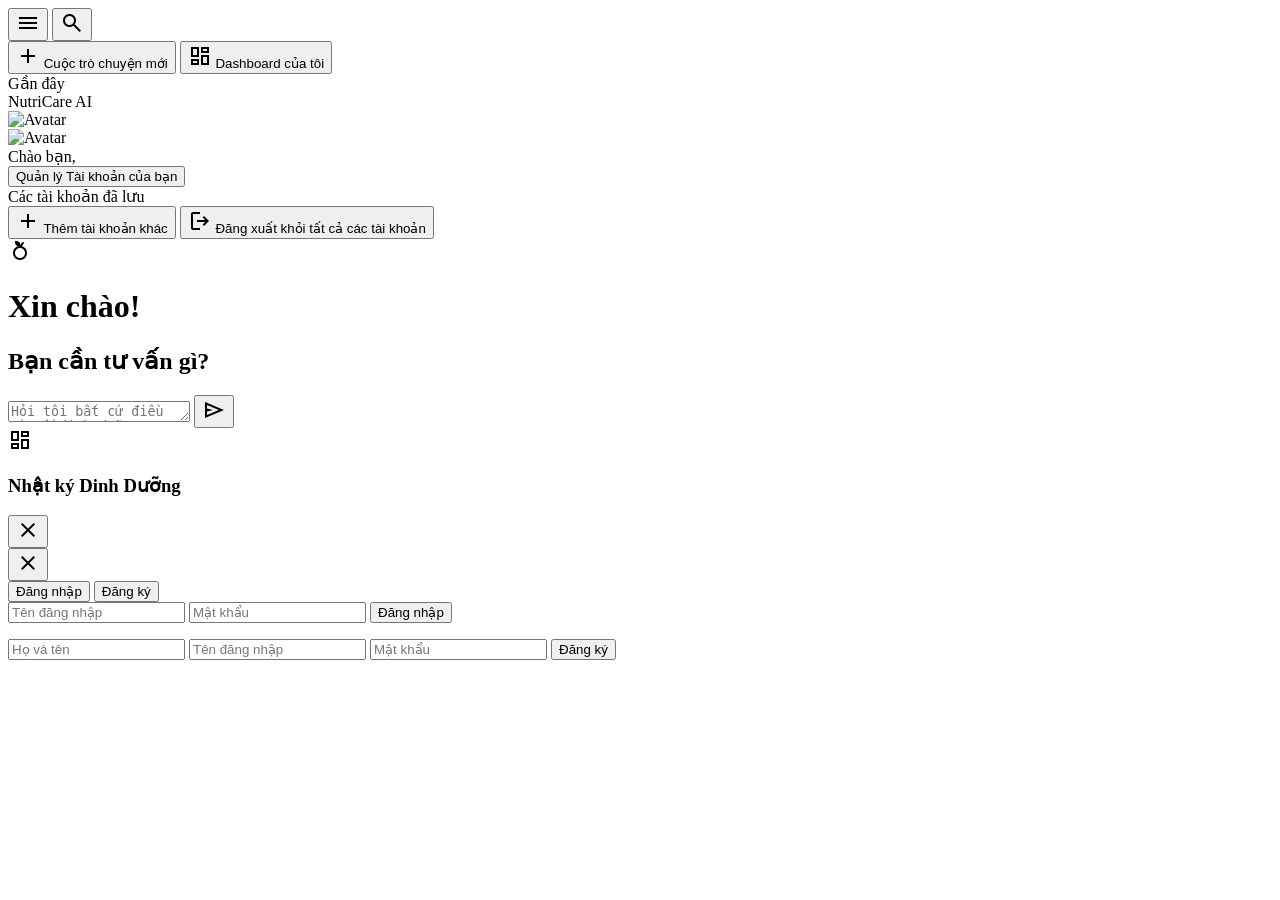
==== chatbot/src/main/resources/static/index.html @ cc5935b3 "feat: Full English RAG pipeline — Hybrid RRF + Reranker, BERT NER/Classifier, USDA lookup" ====
<!DOCTYPE html>
<html lang="vi">
<head>
    <meta charset="UTF-8">
    <meta name="viewport" content="width=device-width, initial-scale=1.0">
    <title>NutriCare AI — Tư vấn Dinh dưỡng &amp; Sức khỏe</title>
    <link rel="stylesheet" href="/css/style.css">
    <link rel="stylesheet" href="https://fonts.googleapis.com/css2?family=Material+Symbols+Outlined:opsz,wght,FILL,GRAD@20..48,100..700,0..1,-50..200" />
</head>
<body>

    <aside class="sidebar" id="sidebar">
        <div class="sidebar-header">
            <button class="icon-btn menu-btn" id="menu-toggle" title="Đóng/Mở menu">
                <span class="material-symbols-outlined">menu</span>
            </button>
            <button class="icon-btn search-btn" id="search-history-btn" title="Tìm kiếm đoạn chat">
                <span class="material-symbols-outlined">search</span>
            </button>
        </div>

        <button class="nav-item new-chat-btn" id="new-chat-btn">
            <span class="material-symbols-outlined">add</span>
            <span class="nav-text">Cuộc trò chuyện mới</span>
        </button>
        <button class="nav-item" id="dashboard-toggle-btn">
            <span class="material-symbols-outlined">dashboard</span>
            <span class="nav-text">Dashboard của tôi</span>
        </button>

        <div class="recent-section" id="recent-section">
            <div class="recent-title">Gần đây</div>
            <div id="chat-history-list"></div>
        </div>
    </aside>

    <main class="main-content">
        <header class="top-header">
            <div class="app-name">NutriCare AI</div>
            <div class="avatar" id="avatar-btn" title="Tài khoản">
                <img src="https://ui-avatars.com/api/?name=User&background=random" alt="Avatar">
            </div>
        </header>

        <div class="profile-popup" id="profile-popup">
            <div class="profile-header">
                <img id="popup-avatar" src="" alt="Avatar">
                <div class="profile-name" id="popup-fullname">Chào bạn,</div>
                <button class="manage-acc-btn">Quản lý Tài khoản của bạn</button>
            </div>

            <div class="account-list-container">
                <div class="account-list-title">Các tài khoản đã lưu</div>
                <div class="account-list" id="account-list"></div>
            </div>

            <div class="profile-actions">
                <button class="action-btn" id="add-account-btn">
                    <span class="material-symbols-outlined">add</span> Thêm tài khoản khác
                </button>
                <button class="action-btn" id="logout-btn">
                    <span class="material-symbols-outlined">logout</span> Đăng xuất khỏi tất cả các tài khoản
                </button>
            </div>
        </div>

        <div class="chat-container" id="chat-container">
            <div class="welcome-area" id="welcome-area">
                <div class="welcome-icon">
                    <span class="material-symbols-outlined">nutrition</span>
                </div>
                <div class="greeting">
                    <h1 id="greeting-headline">Xin chào!</h1>
                    <h2>Bạn cần tư vấn gì?</h2>
                </div>
            </div>
            <div class="messages-wrapper" id="messages-wrapper"></div>
        </div>

        <div class="bottom-area">
            <div class="input-wrapper">
                <textarea id="chat-input" placeholder="Hỏi tôi bất cứ điều gì về dinh dưỡng..." rows="1"></textarea>
                <button class="icon-btn send-btn" id="send-btn">
                    <span class="material-symbols-outlined">send</span>
                </button>
            </div>
        </div>
    </main>

    <!-- Dashboard side panel -->
    <div id="dashboard-panel" class="dashboard-panel hidden">
        <div class="dash-header">
            <span class="material-symbols-outlined" style="color: var(--color-accent);">dashboard</span>
            <h3>Nhật ký Dinh Dưỡng</h3>
            <button id="close-dashboard" class="icon-btn">
                <span class="material-symbols-outlined">close</span>
            </button>
        </div>
        <div id="dashboard-list" class="dash-list"></div>
    </div>

    <!-- Auth Modal -->
    <div class="modal-overlay" id="auth-modal">
        <div class="modal-content">
            <button class="close-btn" id="close-modal"><span class="material-symbols-outlined">close</span></button>

            <div class="auth-tabs">
                <button class="auth-tab active" id="tab-login">Đăng nhập</button>
                <button class="auth-tab" id="tab-register">Đăng ký</button>
            </div>

            <form id="login-form" class="auth-form active">
                <input type="text" id="login-username" placeholder="Tên đăng nhập" required>
                <input type="password" id="login-password" placeholder="Mật khẩu" required>
                <button type="submit" class="submit-btn">Đăng nhập</button>
                <p class="auth-msg" id="login-msg"></p>
            </form>

            <form id="register-form" class="auth-form">
                <input type="text" id="reg-fullname" placeholder="Họ và tên" required>
                <input type="text" id="reg-username" placeholder="Tên đăng nhập" required>
                <input type="password" id="reg-password" placeholder="Mật khẩu" required>
                <button type="submit" class="submit-btn">Đăng ký</button>
                <p class="auth-msg" id="reg-msg"></p>
            </form>
        </div>
    </div>

    <script src="/js/marked.min.js"></script>
    <script src="/js/script.js"></script>
</body>
</html>
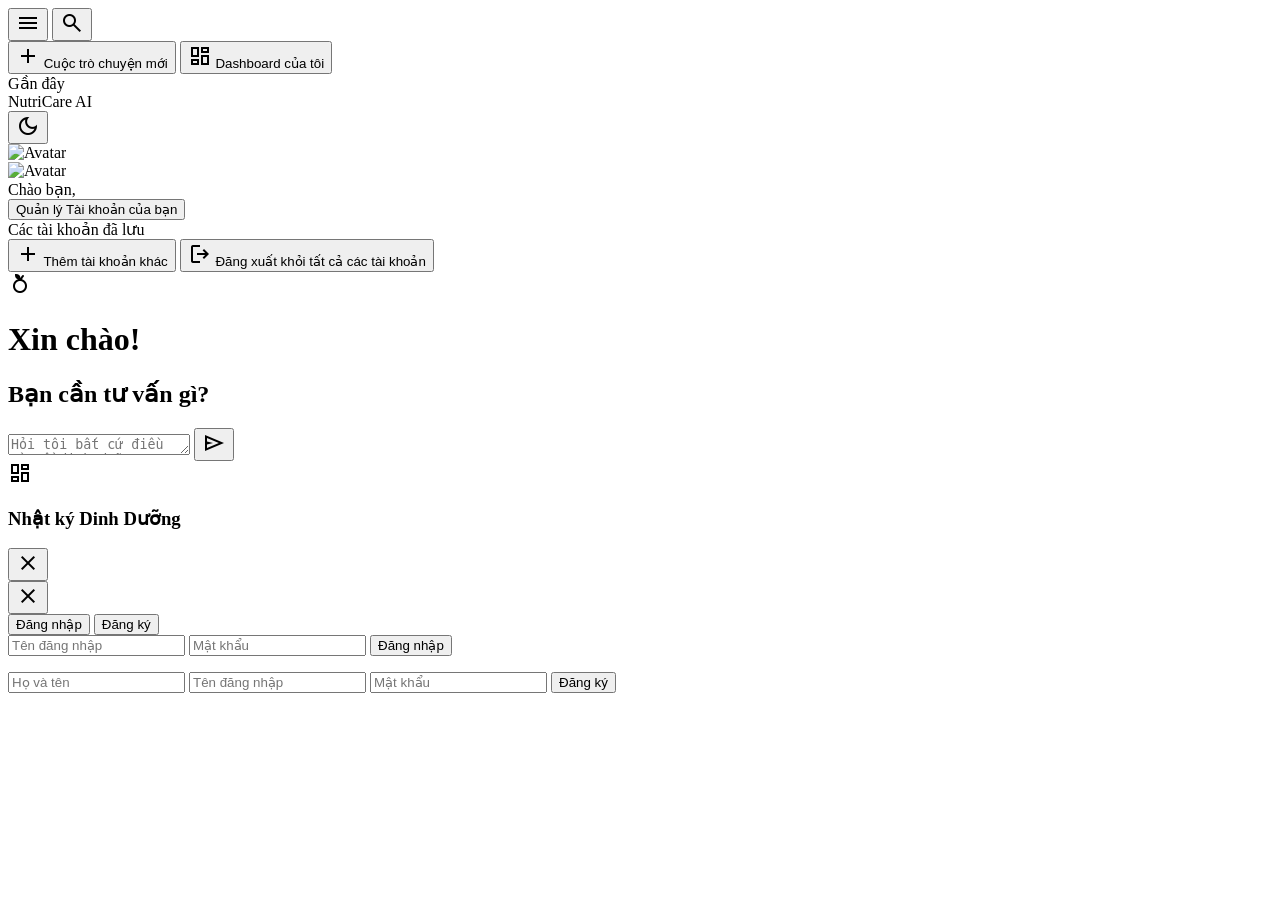
==== commit 760c3000: "Update many things" ====
--- a/chatbot/src/main/resources/static/index.html
+++ b/chatbot/src/main/resources/static/index.html
@@ -37,8 +37,13 @@
     <main class="main-content">
         <header class="top-header">
             <div class="app-name">NutriCare AI</div>
-            <div class="avatar" id="avatar-btn" title="Tài khoản">
-                <img src="https://ui-avatars.com/api/?name=User&background=random" alt="Avatar">
+            <div class="header-actions">
+                <button class="icon-btn theme-toggle" id="theme-toggle" title="Chuyển chế độ sáng/tối">
+                    <span class="material-symbols-outlined">dark_mode</span>
+                </button>
+                <div class="avatar" id="avatar-btn" title="Tài khoản">
+                    <img src="https://ui-avatars.com/api/?name=User&background=random" alt="Avatar">
+                </div>
             </div>
         </header>
 
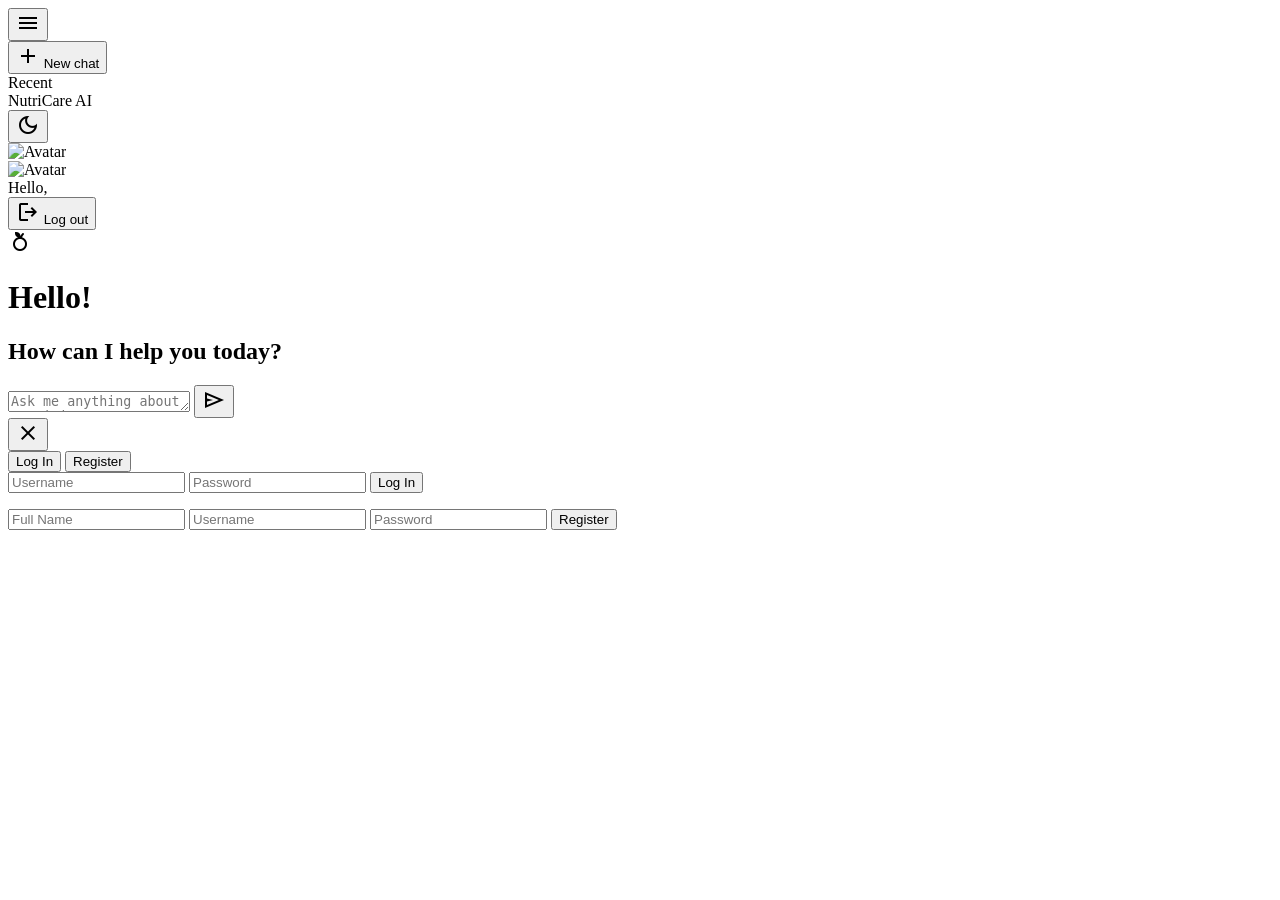
==== commit 3a01c7aa: "Major update Having some kind of debug on terminal so you would know what the heck is the ai rewriti" ====
--- a/chatbot/src/main/resources/static/index.html
+++ b/chatbot/src/main/resources/static/index.html
@@ -1,9 +1,9 @@
 <!DOCTYPE html>
-<html lang="vi">
+<html lang="en">
 <head>
     <meta charset="UTF-8">
     <meta name="viewport" content="width=device-width, initial-scale=1.0">
-    <title>NutriCare AI — Tư vấn Dinh dưỡng &amp; Sức khỏe</title>
+    <title>NutriCare AI — Nutrition &amp; Health Advisor</title>
     <link rel="stylesheet" href="/css/style.css">
     <link rel="stylesheet" href="https://fonts.googleapis.com/css2?family=Material+Symbols+Outlined:opsz,wght,FILL,GRAD@20..48,100..700,0..1,-50..200" />
 </head>
@@ -11,25 +11,18 @@
 
     <aside class="sidebar" id="sidebar">
         <div class="sidebar-header">
-            <button class="icon-btn menu-btn" id="menu-toggle" title="Đóng/Mở menu">
+            <button class="icon-btn menu-btn" id="menu-toggle" title="Toggle menu">
                 <span class="material-symbols-outlined">menu</span>
-            </button>
-            <button class="icon-btn search-btn" id="search-history-btn" title="Tìm kiếm đoạn chat">
-                <span class="material-symbols-outlined">search</span>
             </button>
         </div>
 
         <button class="nav-item new-chat-btn" id="new-chat-btn">
             <span class="material-symbols-outlined">add</span>
-            <span class="nav-text">Cuộc trò chuyện mới</span>
-        </button>
-        <button class="nav-item" id="dashboard-toggle-btn">
-            <span class="material-symbols-outlined">dashboard</span>
-            <span class="nav-text">Dashboard của tôi</span>
+            <span class="nav-text">New chat</span>
         </button>
 
         <div class="recent-section" id="recent-section">
-            <div class="recent-title">Gần đây</div>
+            <div class="recent-title">Recent</div>
             <div id="chat-history-list"></div>
         </div>
     </aside>
@@ -38,10 +31,10 @@
         <header class="top-header">
             <div class="app-name">NutriCare AI</div>
             <div class="header-actions">
-                <button class="icon-btn theme-toggle" id="theme-toggle" title="Chuyển chế độ sáng/tối">
+                <button class="icon-btn theme-toggle" id="theme-toggle" title="Toggle light/dark mode">
                     <span class="material-symbols-outlined">dark_mode</span>
                 </button>
-                <div class="avatar" id="avatar-btn" title="Tài khoản">
+                <div class="avatar" id="avatar-btn" title="Account">
                     <img src="https://ui-avatars.com/api/?name=User&background=random" alt="Avatar">
                 </div>
             </div>
@@ -50,21 +43,12 @@
         <div class="profile-popup" id="profile-popup">
             <div class="profile-header">
                 <img id="popup-avatar" src="" alt="Avatar">
-                <div class="profile-name" id="popup-fullname">Chào bạn,</div>
-                <button class="manage-acc-btn">Quản lý Tài khoản của bạn</button>
-            </div>
-
-            <div class="account-list-container">
-                <div class="account-list-title">Các tài khoản đã lưu</div>
-                <div class="account-list" id="account-list"></div>
+                <div class="profile-name" id="popup-fullname">Hello,</div>
             </div>
 
             <div class="profile-actions">
-                <button class="action-btn" id="add-account-btn">
-                    <span class="material-symbols-outlined">add</span> Thêm tài khoản khác
-                </button>
                 <button class="action-btn" id="logout-btn">
-                    <span class="material-symbols-outlined">logout</span> Đăng xuất khỏi tất cả các tài khoản
+                    <span class="material-symbols-outlined">logout</span> Log out
                 </button>
             </div>
         </div>
@@ -75,8 +59,8 @@
                     <span class="material-symbols-outlined">nutrition</span>
                 </div>
                 <div class="greeting">
-                    <h1 id="greeting-headline">Xin chào!</h1>
-                    <h2>Bạn cần tư vấn gì?</h2>
+                    <h1 id="greeting-headline">Hello!</h1>
+                    <h2>How can I help you today?</h2>
                 </div>
             </div>
             <div class="messages-wrapper" id="messages-wrapper"></div>
@@ -84,7 +68,7 @@
 
         <div class="bottom-area">
             <div class="input-wrapper">
-                <textarea id="chat-input" placeholder="Hỏi tôi bất cứ điều gì về dinh dưỡng..." rows="1"></textarea>
+                <textarea id="chat-input" placeholder="Ask me anything about nutrition..." rows="1"></textarea>
                 <button class="icon-btn send-btn" id="send-btn">
                     <span class="material-symbols-outlined">send</span>
                 </button>
@@ -92,40 +76,28 @@
         </div>
     </main>
 
-    <!-- Dashboard side panel -->
-    <div id="dashboard-panel" class="dashboard-panel hidden">
-        <div class="dash-header">
-            <span class="material-symbols-outlined" style="color: var(--color-accent);">dashboard</span>
-            <h3>Nhật ký Dinh Dưỡng</h3>
-            <button id="close-dashboard" class="icon-btn">
-                <span class="material-symbols-outlined">close</span>
-            </button>
-        </div>
-        <div id="dashboard-list" class="dash-list"></div>
-    </div>
-
     <!-- Auth Modal -->
     <div class="modal-overlay" id="auth-modal">
         <div class="modal-content">
             <button class="close-btn" id="close-modal"><span class="material-symbols-outlined">close</span></button>
 
             <div class="auth-tabs">
-                <button class="auth-tab active" id="tab-login">Đăng nhập</button>
-                <button class="auth-tab" id="tab-register">Đăng ký</button>
+                <button class="auth-tab active" id="tab-login">Log In</button>
+                <button class="auth-tab" id="tab-register">Register</button>
             </div>
 
             <form id="login-form" class="auth-form active">
-                <input type="text" id="login-username" placeholder="Tên đăng nhập" required>
-                <input type="password" id="login-password" placeholder="Mật khẩu" required>
-                <button type="submit" class="submit-btn">Đăng nhập</button>
+                <input type="text" id="login-username" placeholder="Username" required>
+                <input type="password" id="login-password" placeholder="Password" required>
+                <button type="submit" class="submit-btn">Log In</button>
                 <p class="auth-msg" id="login-msg"></p>
             </form>
 
             <form id="register-form" class="auth-form">
-                <input type="text" id="reg-fullname" placeholder="Họ và tên" required>
-                <input type="text" id="reg-username" placeholder="Tên đăng nhập" required>
-                <input type="password" id="reg-password" placeholder="Mật khẩu" required>
-                <button type="submit" class="submit-btn">Đăng ký</button>
+                <input type="text" id="reg-fullname" placeholder="Full Name" required>
+                <input type="text" id="reg-username" placeholder="Username" required>
+                <input type="password" id="reg-password" placeholder="Password" required>
+                <button type="submit" class="submit-btn">Register</button>
                 <p class="auth-msg" id="reg-msg"></p>
             </form>
         </div>
